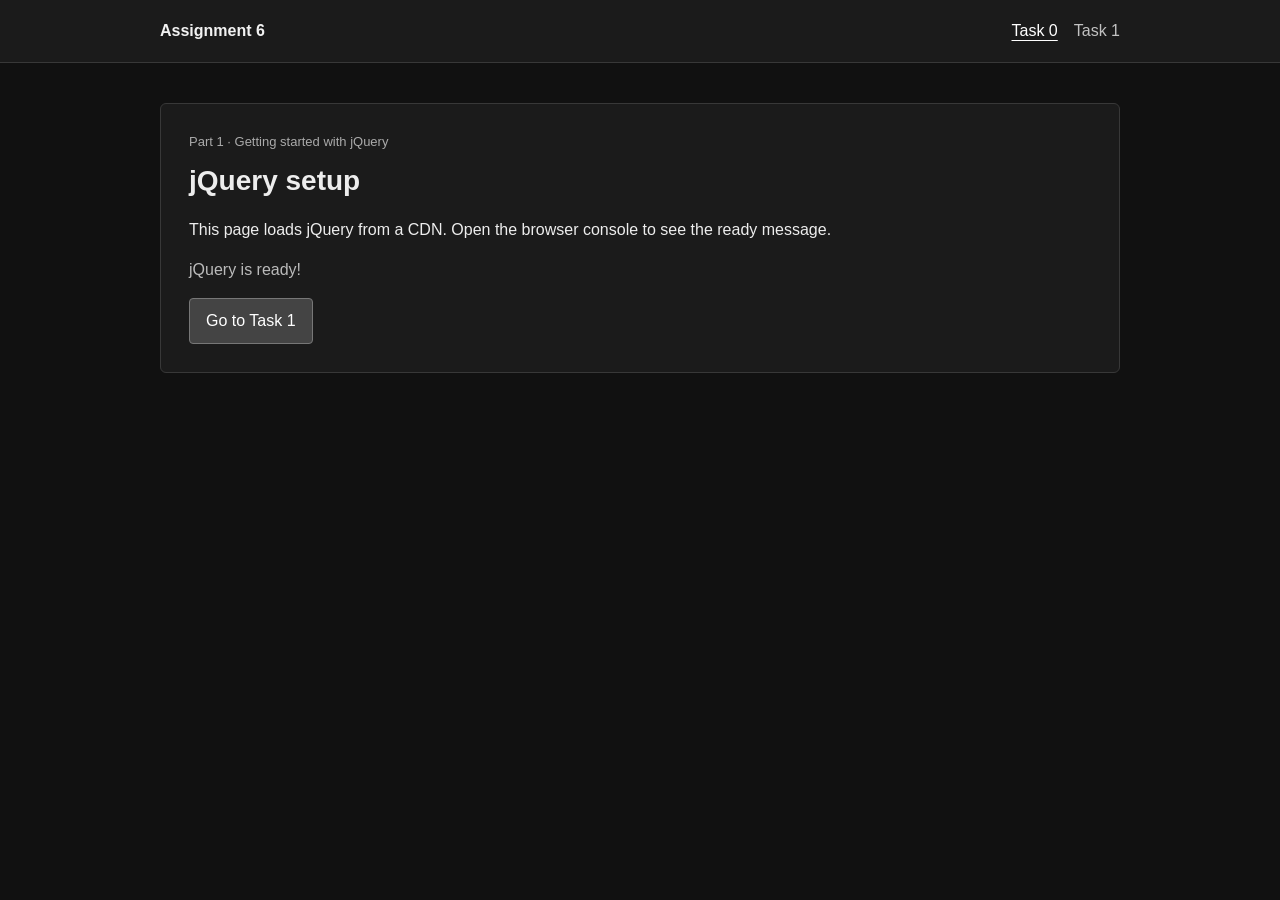
==== index.html @ 2d5647d5 "Add jQuery setup and selector examples" ====
<!doctype html>
<html lang="en">
<head>
  <meta charset="utf-8">
  <meta name="viewport" content="width=device-width, initial-scale=1">
  <title>jQuery setup | Assignment 6</title>
  <link rel="stylesheet" href="styles.css">
  <script src="https://code.jquery.com/jquery-3.7.1.min.js" defer></script>
  <script src="task0.js" defer></script>
</head>
<body>
  <header class="site-header">
    <nav aria-label="Main navigation">
      <a class="brand" href="index.html">Assignment 6</a>
      <div class="nav-links">
        <a href="index.html" aria-current="page">Task 0</a>
        <a href="task1.html">Task 1</a>
      </div>
    </nav>
  </header>
  <main>
    <section class="page-card">
      <p class="eyebrow">Part 1 · Getting started with jQuery</p>
      <h1>jQuery setup</h1>
      <p>This page loads jQuery from a CDN. Open the browser console to see the ready message.</p>
      <p id="ready-message" class="note" role="status">Waiting for jQuery...</p>
      <a class="button-link" href="task1.html">Go to Task 1</a>
    </section>
  </main>
</body>
</html>
---- styles.css ----
* {
  box-sizing: border-box;
}

body {
  margin: 0;
  background: #111;
  color: #ededed;
  font-family: Arial, sans-serif;
  line-height: 1.5;
}

.site-header {
  background: #1b1b1b;
  border-bottom: 1px solid #383838;
}

nav {
  width: min(960px, calc(100% - 32px));
  min-height: 62px;
  margin: 0 auto;
  display: flex;
  align-items: center;
  justify-content: space-between;
  gap: 20px;
}

.brand {
  color: #f2f2f2;
  font-weight: 700;
  text-decoration: none;
}

.nav-links {
  display: flex;
  flex-wrap: wrap;
  gap: 16px;
}

.nav-links a {
  color: #c2c2c2;
  text-decoration: none;
}

.nav-links a:hover,
.nav-links a[aria-current="page"] {
  color: #fff;
  text-decoration: underline;
  text-underline-offset: 4px;
}

main {
  width: min(960px, calc(100% - 32px));
  margin: 40px auto;
}

.page-card {
  padding: 28px;
  border: 1px solid #383838;
  border-radius: 6px;
  background: #1b1b1b;
}

.eyebrow {
  margin: 0 0 8px;
  color: #aaa;
  font-size: 13px;
}

h1 {
  margin: 0 0 16px;
  font-size: 28px;
}

.note {
  color: #bbb;
}

.example-box {
  margin: 20px 0;
  padding: 16px;
  border: 1px solid #444;
  border-radius: 4px;
  background: #242424;
}

.example-box p {
  padding: 8px;
}

button,
.button-link {
  display: inline-block;
  padding: 10px 16px;
  border: 1px solid #777;
  border-radius: 4px;
  background: #444;
  color: #fff;
  font: inherit;
  text-decoration: none;
  cursor: pointer;
}

button:hover,
.button-link:hover {
  background: #555;
}

a:focus-visible,
button:focus-visible {
  outline: 2px solid #ddd;
  outline-offset: 3px;
}

@media (max-width: 520px) {
  nav {
    align-items: flex-start;
    flex-direction: column;
    justify-content: center;
    padding: 12px 0;
  }

  main {
    margin: 24px auto;
  }

  .page-card {
    padding: 20px;
  }
}
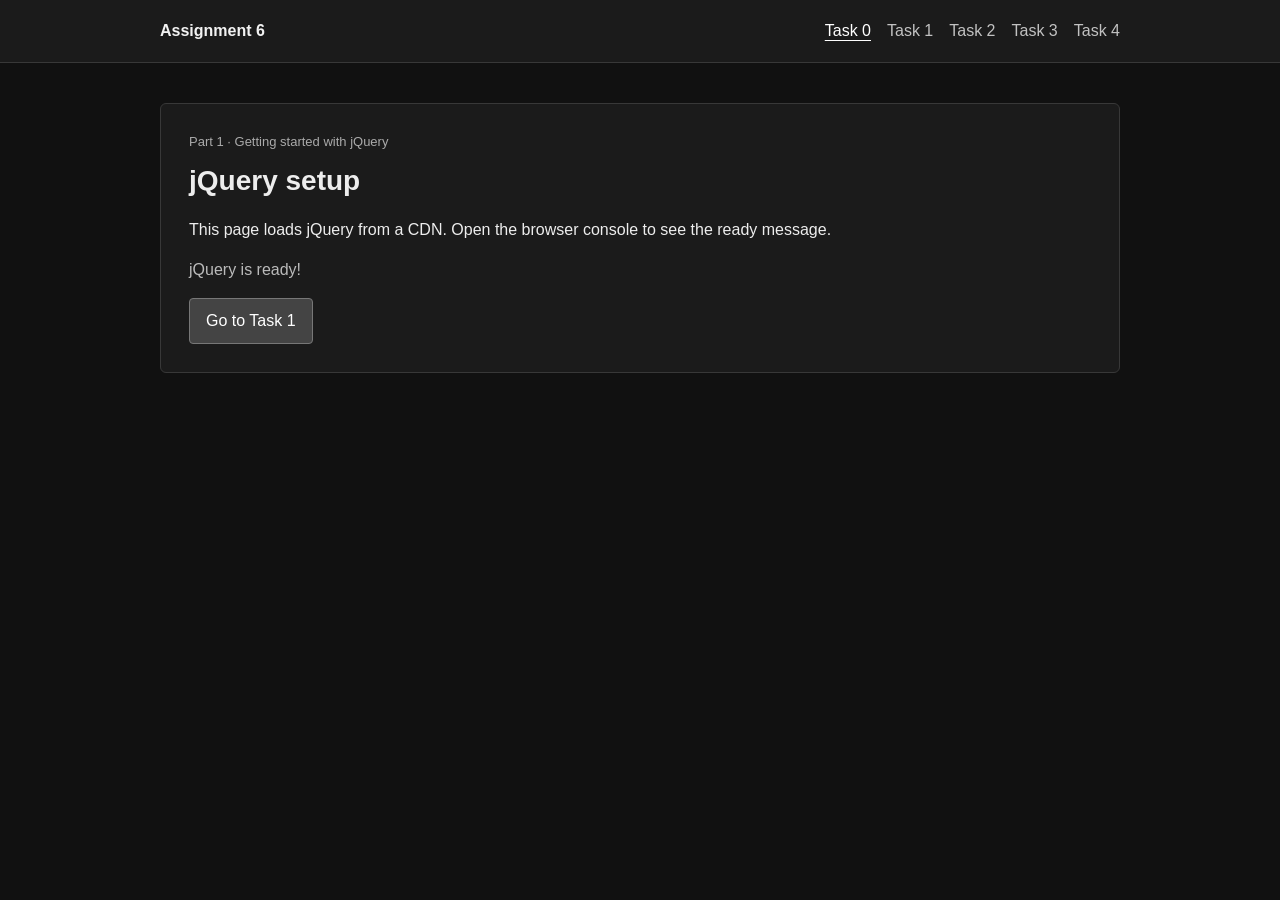
==== commit e022966f: "Add visibility, fade, and slide examples" ====
--- a/index.html
+++ b/index.html
@@ -15,6 +15,9 @@
       <div class="nav-links">
         <a href="index.html" aria-current="page">Task 0</a>
         <a href="task1.html">Task 1</a>
+        <a href="task2.html">Task 2</a>
+        <a href="task3.html">Task 3</a>
+        <a href="task4.html">Task 4</a>
       </div>
     </nav>
   </header>
--- a/styles.css
+++ b/styles.css
@@ -88,6 +88,27 @@
   padding: 8px;
 }
 
+.button-row {
+  display: flex;
+  flex-wrap: wrap;
+  gap: 10px;
+  margin: 20px 0;
+}
+
+.effect-image {
+  display: block;
+  max-width: 100%;
+  height: auto;
+  margin-top: 20px;
+  border: 1px solid #444;
+  border-radius: 4px;
+}
+
+h2 {
+  margin: 0 0 12px;
+  font-size: 22px;
+}
+
 button,
 .button-link {
   display: inline-block;
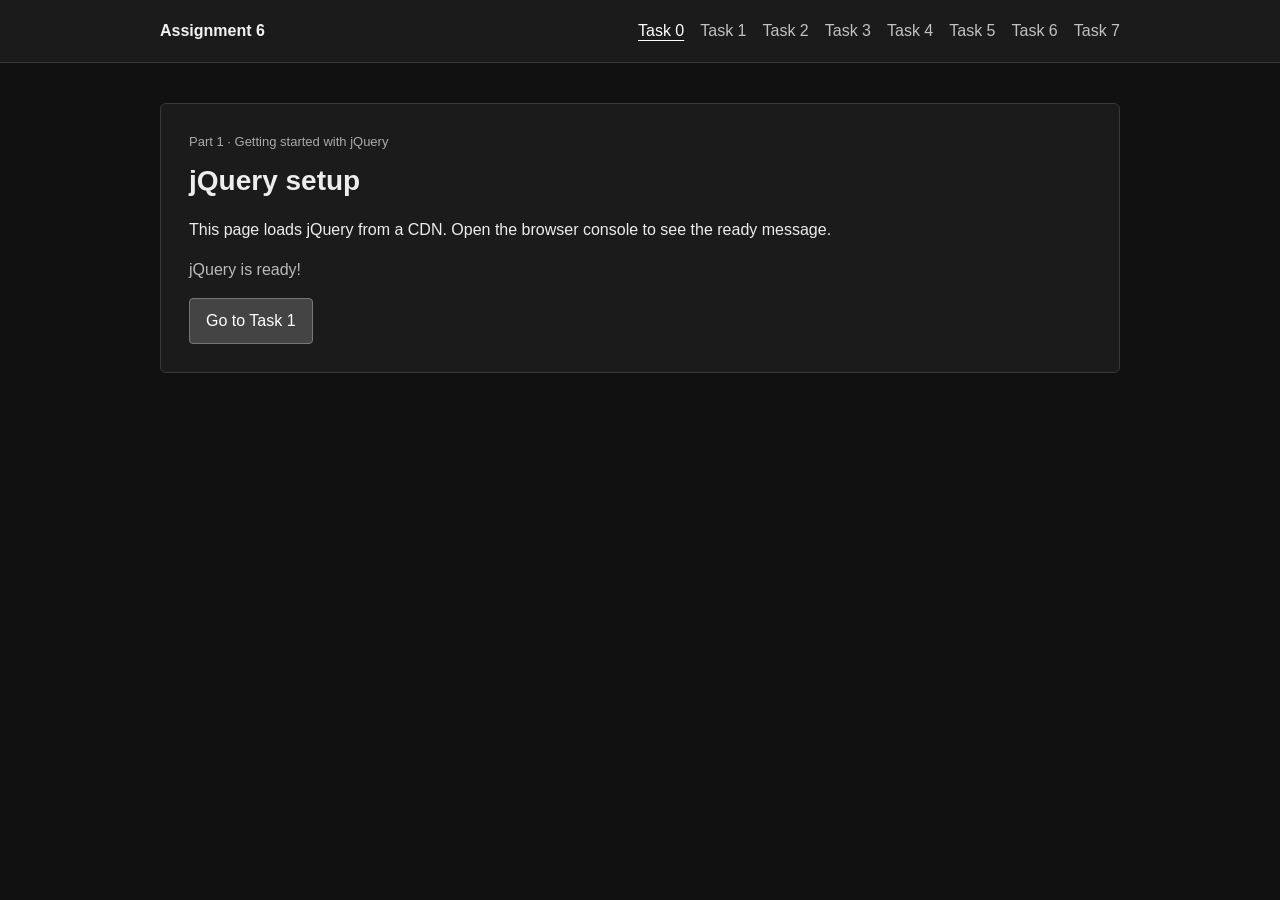
==== commit 56546a7c: "Add list, attribute, and form examples" ====
--- a/index.html
+++ b/index.html
@@ -18,6 +18,9 @@
         <a href="task2.html">Task 2</a>
         <a href="task3.html">Task 3</a>
         <a href="task4.html">Task 4</a>
+        <a href="task5.html">Task 5</a>
+        <a href="task6.html">Task 6</a>
+        <a href="task7.html">Task 7</a>
       </div>
     </nav>
   </header>
--- a/styles.css
+++ b/styles.css
@@ -79,6 +79,7 @@
 .example-box {
   margin: 20px 0;
   padding: 16px;
+  overflow-wrap: anywhere;
   border: 1px solid #444;
   border-radius: 4px;
   background: #242424;
@@ -107,6 +108,53 @@
 h2 {
   margin: 0 0 12px;
   font-size: 22px;
+}
+
+.item-list {
+  padding-left: 24px;
+}
+
+.item-list li {
+  margin-bottom: 8px;
+}
+
+.text-link {
+  color: #ddd;
+  text-underline-offset: 3px;
+}
+
+.simple-form {
+  max-width: 480px;
+  margin-top: 20px;
+}
+
+.form-group {
+  margin-bottom: 16px;
+}
+
+label {
+  display: block;
+  margin-bottom: 6px;
+}
+
+input {
+  display: block;
+  width: 100%;
+  padding: 10px 12px;
+  border: 1px solid #666;
+  border-radius: 4px;
+  background: #242424;
+  color: #ededed;
+  font: inherit;
+}
+
+input::placeholder {
+  color: #aaa;
+}
+
+input:focus {
+  outline: 2px solid #ddd;
+  outline-offset: 2px;
 }
 
 button,
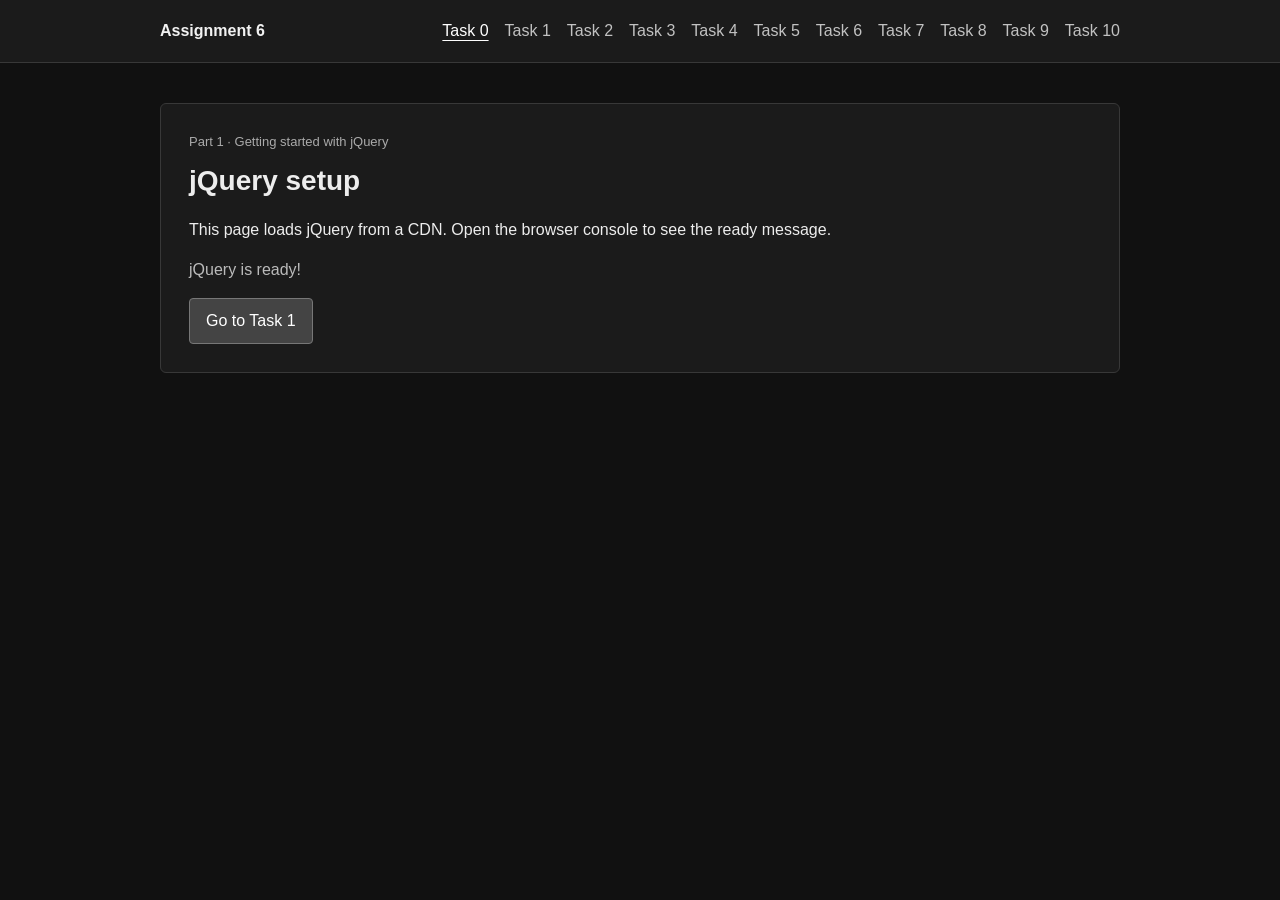
==== commit 934889f1: "Add jQuery animation examples" ====
--- a/index.html
+++ b/index.html
@@ -21,6 +21,9 @@
         <a href="task5.html">Task 5</a>
         <a href="task6.html">Task 6</a>
         <a href="task7.html">Task 7</a>
+        <a href="task8.html">Task 8</a>
+        <a href="task9.html">Task 9</a>
+        <a href="task10.html">Task 10</a>
       </div>
     </nav>
   </header>
--- a/styles.css
+++ b/styles.css
@@ -197,3 +197,24 @@
     padding: 20px;
   }
 }
+
+.animation-stage {
+  min-height: 190px;
+  margin-top: 20px;
+  overflow: hidden;
+  border: 1px solid #444;
+  border-radius: 4px;
+  background: #242424;
+}
+
+.animation-box {
+  position: relative;
+  display: flex;
+  width: 100px;
+  height: 100px;
+  align-items: center;
+  justify-content: center;
+  background: #777;
+  color: #111;
+  text-align: center;
+}
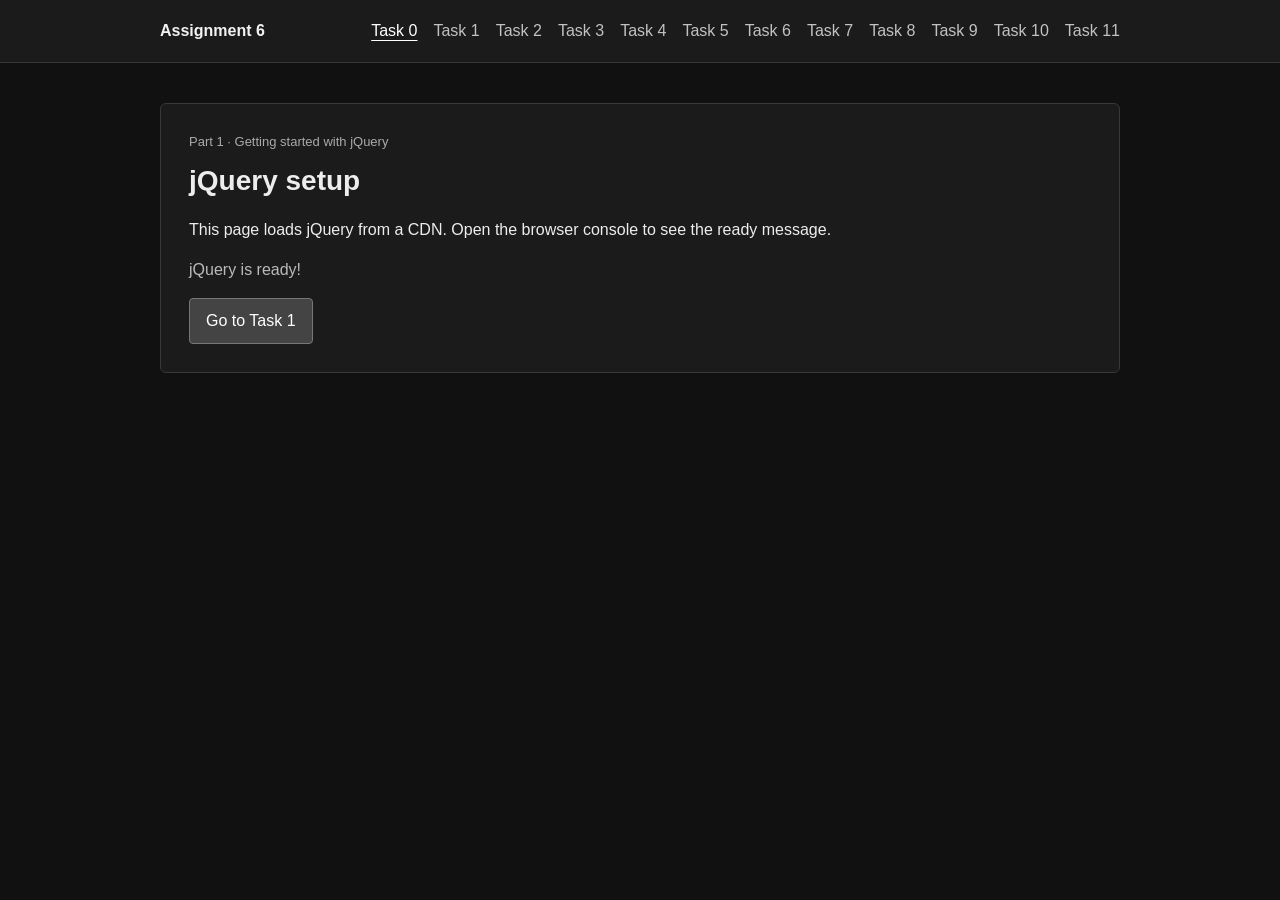
==== commit e7a156f8: "Add accordion mini-project" ====
--- a/index.html
+++ b/index.html
@@ -24,6 +24,7 @@
         <a href="task8.html">Task 8</a>
         <a href="task9.html">Task 9</a>
         <a href="task10.html">Task 10</a>
+        <a href="task11.html">Task 11</a>
       </div>
     </nav>
   </header>
--- a/styles.css
+++ b/styles.css
@@ -218,3 +218,45 @@
   color: #111;
   text-align: center;
 }
+
+.accordion {
+  margin-top: 20px;
+}
+
+.accordion-item {
+  border: 1px solid #444;
+  border-bottom: 0;
+}
+
+.accordion-item:last-child {
+  border-bottom: 1px solid #444;
+}
+
+.accordion-item h2 {
+  margin: 0;
+}
+
+.accordion-button {
+  width: 100%;
+  text-align: left;
+}
+
+.accordion-button::after {
+  float: right;
+  content: "+";
+}
+
+.accordion-button[aria-expanded="true"]::after {
+  content: "−";
+}
+
+.accordion-panel {
+  display: none;
+  padding: 12px 16px;
+  border-top: 1px solid #444;
+  background: #242424;
+}
+
+.accordion-panel p {
+  margin: 0;
+}
